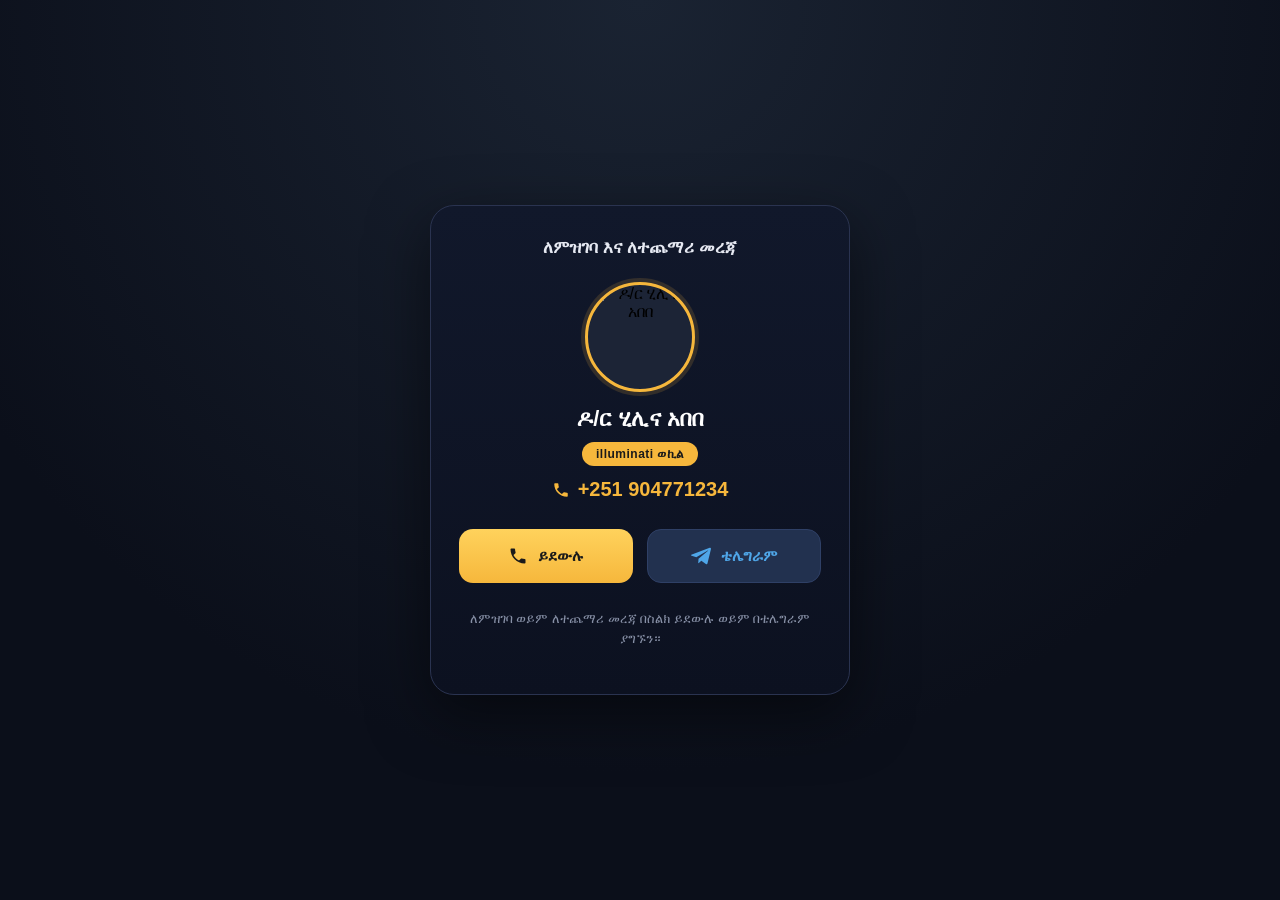
==== index.html @ 59f941b5 "Add files via upload" ====
<!DOCTYPE html>
<html lang="am">

<head>
  <meta charset="UTF-8" />
  <meta name="viewport" content="width=device-width, initial-scale=1.0" />
  <title>ዶ/ር ሂሊና አበበ - ምዝገባ</title>
  <link rel="stylesheet" href="style.css" />
</head>

<body>
  <div class="card" id="contactCard">
    <p class="top-text">ለምዝገባ እና ለተጨማሪ መረጃ</p>

    <div class="profile">
      <img src="C:\Users\Eden\Desktop\contact-page\image.png" alt="ዶ/ር ሂሊና አበበ" class="avatar" />
      <h1 class="name">ዶ/ር ሂሊና አበበ</h1>
      <span class="badge">illuminati ወኪል</span>
      <a href="tel:+251904771234" class="phone">
        <svg xmlns="http://www.w3.org/2000/svg" viewBox="0 0 24 24" width="18" height="18" fill="currentColor">
          <path
            d="M6.6 10.8c1.4 2.8 3.8 5.1 6.6 6.6l2.2-2.2c.3-.3.7-.4 1-.2 1.1.4 2.3.6 3.6.6.6 0 1 .4 1 1V20c0 .6-.4 1-1 1C10.6 21 3 13.4 3 4c0-.6.4-1 1-1h3.5c.6 0 1 .4 1 1 0 1.3.2 2.5.6 3.6.1.4 0 .8-.2 1L6.6 10.8z" />
        </svg>
        +251 904771234
      </a>
    </div>

    <div class="buttons">
      <a href="tel:+251904771234" class="btn call">
        <svg xmlns="http://www.w3.org/2000/svg" viewBox="0 0 24 24" width="20" height="20" fill="currentColor">
          <path
            d="M6.6 10.8c1.4 2.8 3.8 5.1 6.6 6.6l2.2-2.2c.3-.3.7-.4 1-.2 1.1.4 2.3.6 3.6.6.6 0 1 .4 1 1V20c0 .6-.4 1-1 1C10.6 21 3 13.4 3 4c0-.6.4-1 1-1h3.5c.6 0 1 .4 1 1 0 1.3.2 2.5.6 3.6.1.4 0 .8-.2 1L6.6 10.8z" />
        </svg>
        ይደውሉ
      </a>
      <a href="https://t.me/drhilina" target="_blank" rel="noopener" class="btn telegram">
        <svg xmlns="http://www.w3.org/2000/svg" viewBox="0 0 24 24" width="20" height="20" fill="currentColor">
          <path
            d="M9.03 15.2l-.39 5.5c.56 0 .8-.24 1.1-.53l2.63-2.52 5.46 4c1 .56 1.72.27 1.98-.93L23.9 3.8c.35-1.47-.53-2.04-1.49-1.68L1.1 10.1c-1.44.56-1.42 1.37-.25 1.73l5.5 1.72L19.7 5.6c.63-.4 1.2-.18.73.23" />
        </svg>
        ቴሌግራም
      </a>
    </div>

    <p class="footer-text">ለምዝገባ ወይም ለተጨማሪ መረጃ በስልክ ይደውሉ ወይም በቴሌግራም ያግኙን።</p>
  </div>
</body>

</html>
---- style.css ----
* {
  box-sizing: border-box;
}

body {
  margin: 0;
  min-height: 100vh;
  display: flex;
  align-items: center;
  justify-content: center;
  background: radial-gradient(circle at 50% 0%, #1a2332 0%, #0b0f1a 70%);
  font-family: 'Segoe UI', Tahoma, Geneva, Verdana, sans-serif;
  padding: 20px;
}

.card {
  width: 100%;
  max-width: 420px;
  background: linear-gradient(180deg, #11182b 0%, #0c1120 100%);
  border: 1px solid #2a3350;
  border-radius: 24px;
  padding: 32px 28px;
  text-align: center;
  box-shadow: 0 20px 60px rgba(0, 0, 0, 0.5);
}

.top-text {
  color: #e6e9f2;
  font-size: 17px;
  font-weight: 600;
  margin: 0 0 24px;
}

.profile {
  display: flex;
  flex-direction: column;
  align-items: center;
  margin-bottom: 28px;
}

.avatar {
  width: 110px;
  height: 110px;
  border-radius: 50%;
  object-fit: cover;
  border: 3px solid #f6b73c;
  box-shadow: 0 0 0 4px rgba(246, 183, 60, 0.15);
  margin-bottom: 14px;
  background: #1c2436;
}

.name {
  color: #ffffff;
  font-size: 22px;
  font-weight: 700;
  margin: 0 0 10px;
}

.badge {
  background: #f6b73c;
  color: #1a1a1a;
  font-weight: 700;
  font-size: 12px;
  letter-spacing: 0.5px;
  padding: 5px 14px;
  border-radius: 999px;
  margin-bottom: 12px;
}

.phone {
  color: #f6b73c;
  font-size: 20px;
  font-weight: 700;
  text-decoration: none;
  display: inline-flex;
  align-items: center;
  gap: 8px;
}

.buttons {
  display: grid;
  grid-template-columns: 1fr 1fr;
  gap: 14px;
  margin-bottom: 26px;
}

.btn {
  display: flex;
  align-items: center;
  justify-content: center;
  gap: 10px;
  padding: 16px 10px;
  border-radius: 14px;
  text-decoration: none;
  font-weight: 700;
  font-size: 15px;
  transition: transform 0.15s ease, filter 0.15s ease;
}

.btn:hover {
  transform: translateY(-2px);
  filter: brightness(1.08);
}

.btn.full {
  grid-column: 1 / -1;
}

.btn.call {
  background: linear-gradient(180deg, #ffd25c, #f6b73c);
  color: #1a1a1a;
}

.btn.telegram {
  background: #22314f;
  color: #4fa6e8;
  border: 1px solid #2f4066;
}

.btn.whatsapp {
  background: #1f7a4d;
  color: #ffffff;
}

.footer-text {
  color: #8891a7;
  font-size: 13px;
  margin: 0 0 14px;
  line-height: 1.5;
}

.restart {
  color: #6b7490;
  font-size: 13px;
  margin: 0;
  letter-spacing: 0.3px;
}
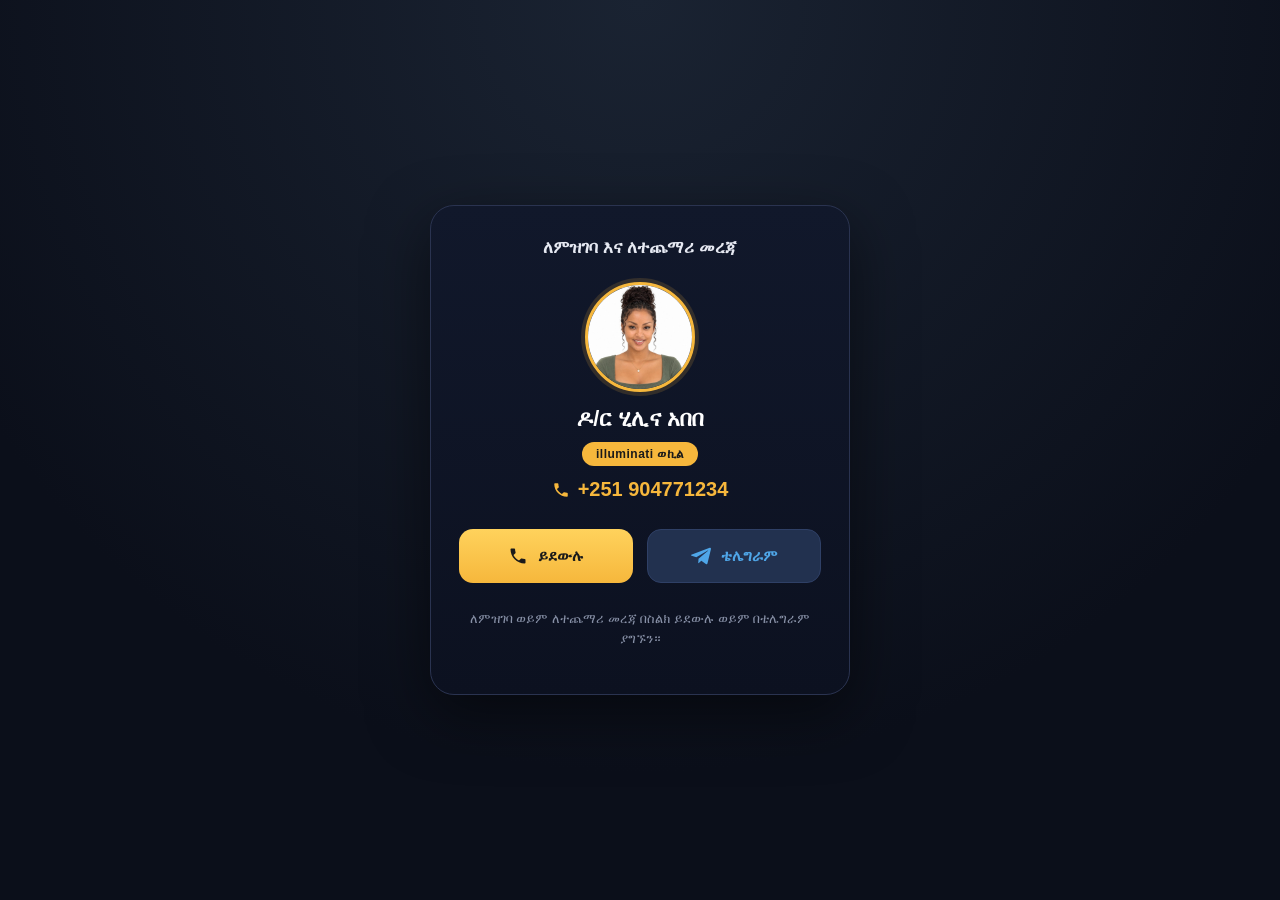
==== commit 1b5194ab: "Change image source to relative path Updated image source path to a relative path." ====
--- a/index.html
+++ b/index.html
@@ -13,7 +13,7 @@
     <p class="top-text">ለምዝገባ እና ለተጨማሪ መረጃ</p>
 
     <div class="profile">
-      <img src="C:\Users\Eden\Desktop\contact-page\image.png" alt="ዶ/ር ሂሊና አበበ" class="avatar" />
+      <img src="\image.png" alt="ዶ/ር ሂሊና አበበ" class="avatar" />
       <h1 class="name">ዶ/ር ሂሊና አበበ</h1>
       <span class="badge">illuminati ወኪል</span>
       <a href="tel:+251904771234" class="phone">
@@ -46,4 +46,4 @@
   </div>
 </body>
 
-</html>+</html>
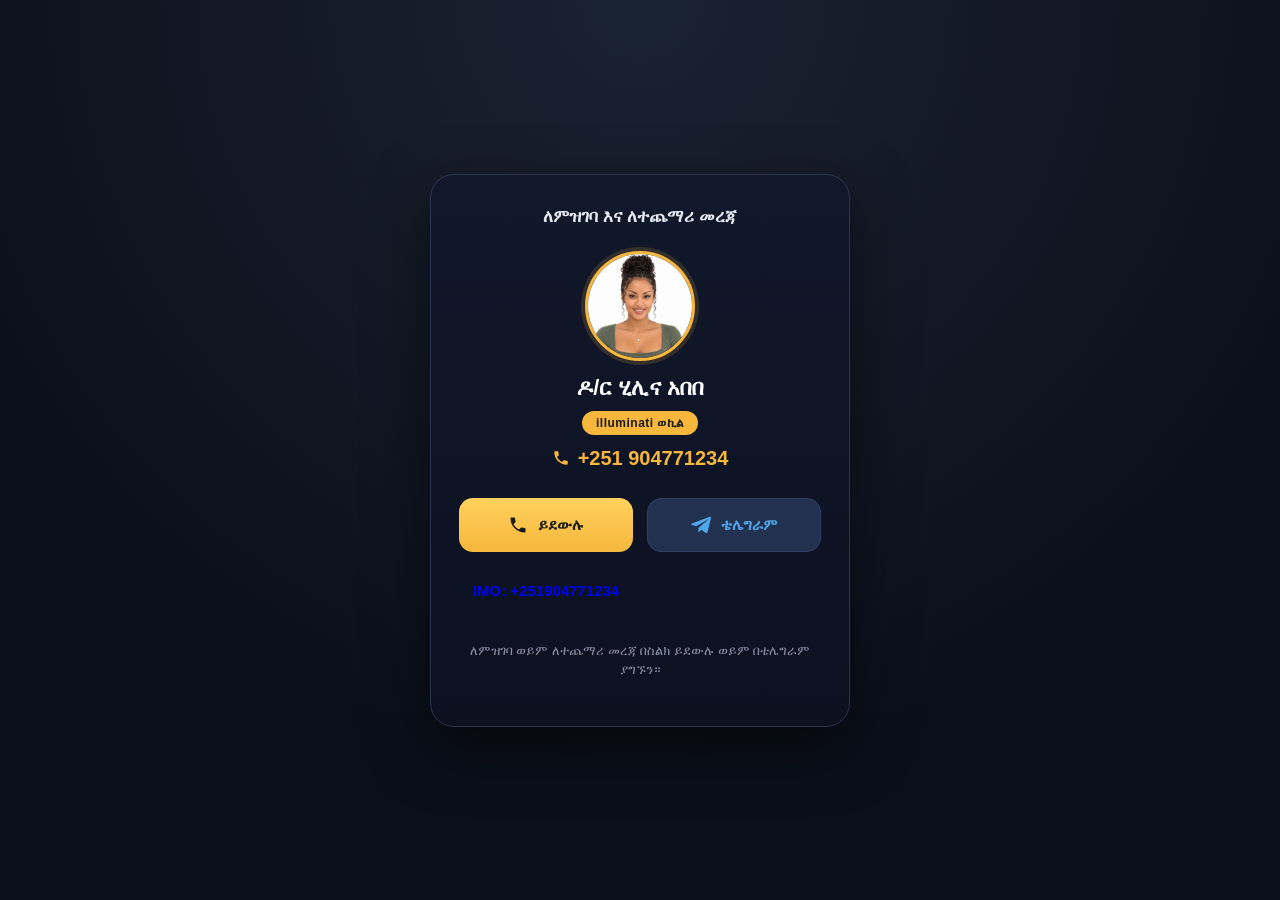
==== commit ffdaf902: "Add IMO link to index.html" ====
--- a/index.html
+++ b/index.html
@@ -40,6 +40,9 @@
         </svg>
         ቴሌግራም
       </a>
+      <a href="imo://+251904771234" class="btn imo">
+        IMO: +251904771234
+      </a>
     </div>
 
     <p class="footer-text">ለምዝገባ ወይም ለተጨማሪ መረጃ በስልክ ይደውሉ ወይም በቴሌግራም ያግኙን።</p>
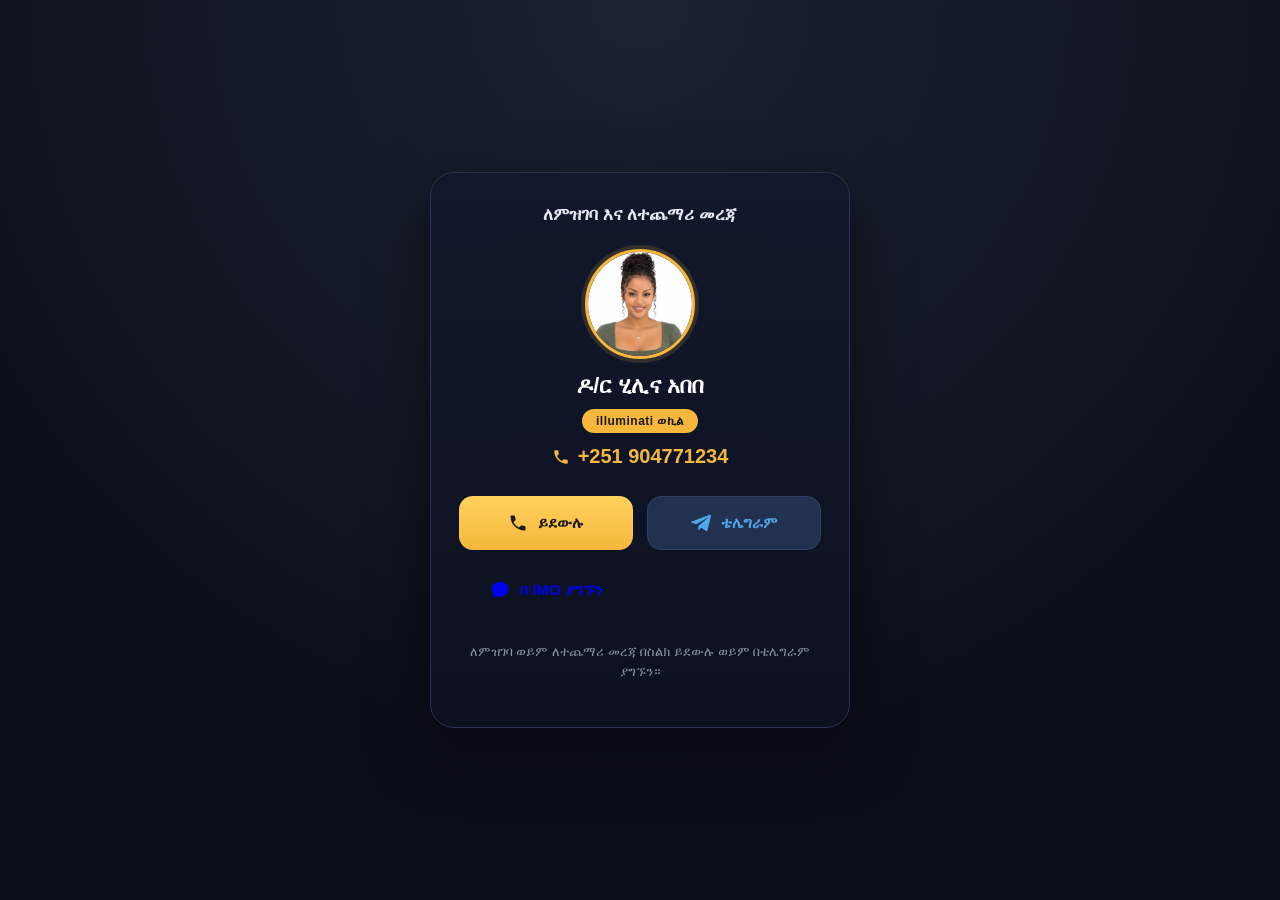
==== commit 125a0e37: "Update IMO link and button text in index.html" ====
--- a/index.html
+++ b/index.html
@@ -41,7 +41,12 @@
         ቴሌግራም
       </a>
       <a href="imo://+251904771234" class="btn imo">
-        IMO: +251904771234
+        <svg xmlns="http://www.w3.org/2000/svg"
+             width="20" height="20" viewBox="0 0 24 24"
+             fill="currentColor" aria-hidden="true">
+            <path d="M12 2C6.48 2 2 6.03 2 11c0 2.04.76 3.9 2.05 5.36L3 21l5.05-1.62A11.2 11.2 0 0 0 12 20c5.52 0 10-4.03 10-9S17.52 2 12 2z"/>
+        </svg>
+        በ IMO ያግኙን
       </a>
     </div>
 
